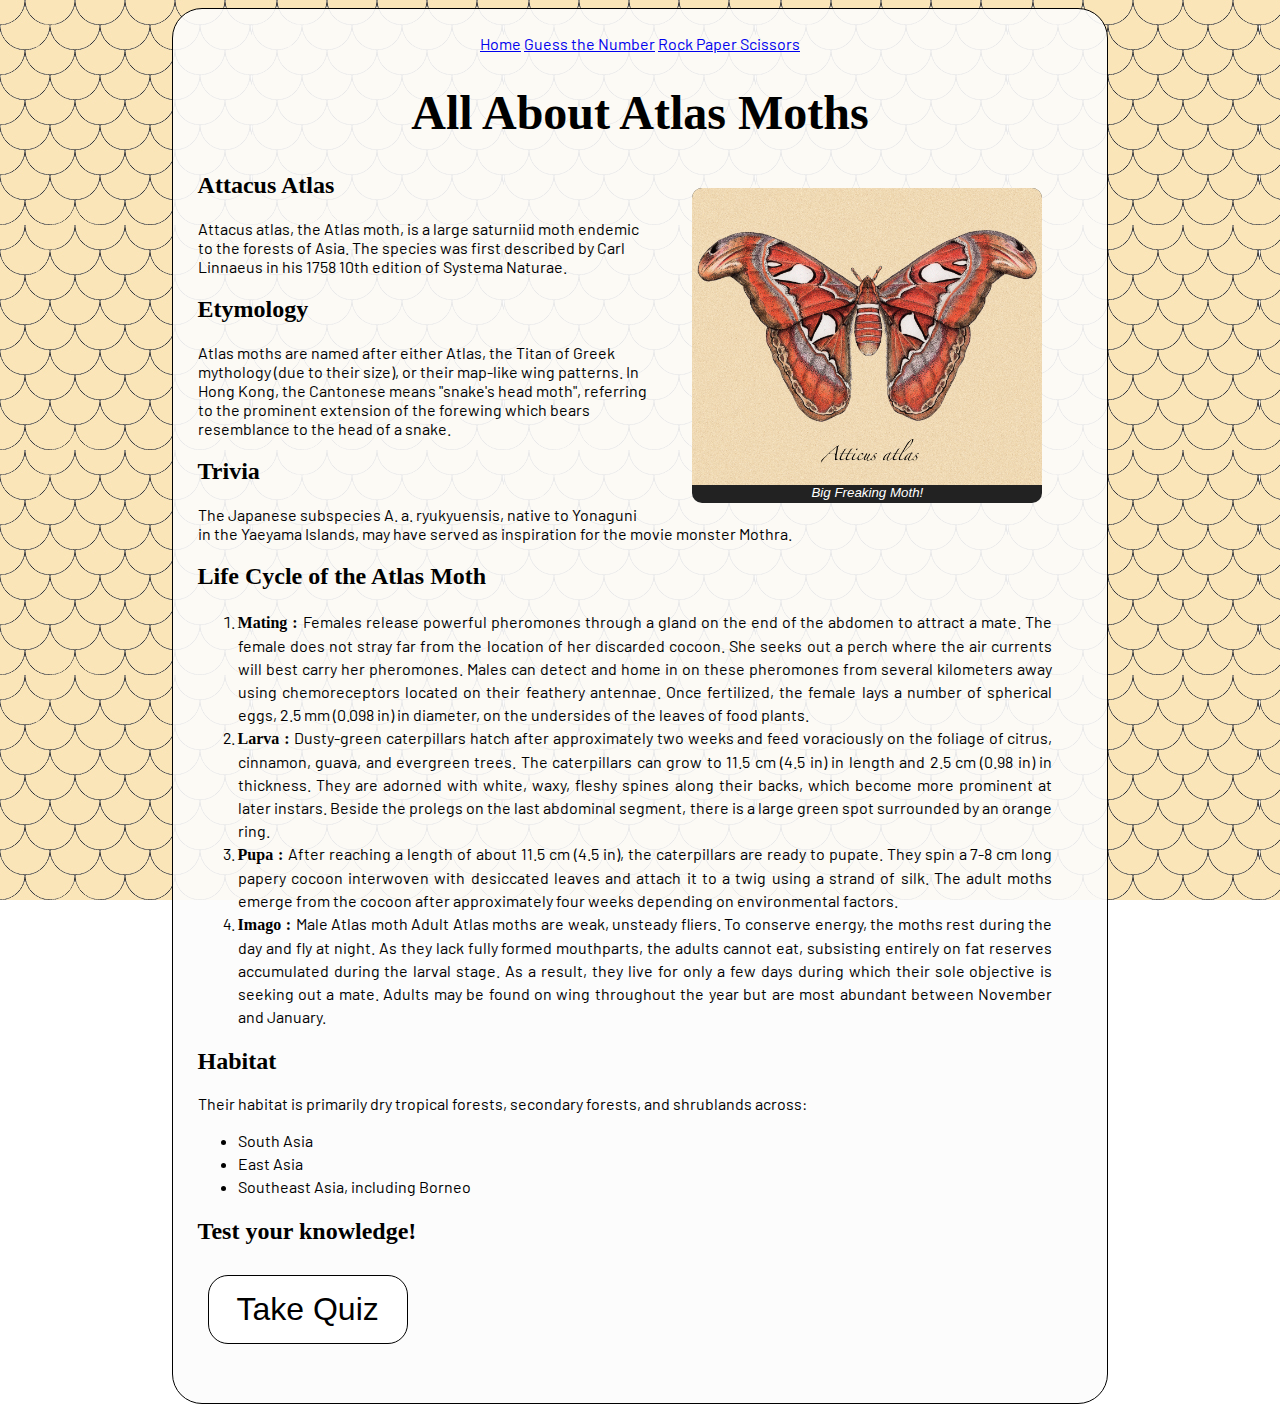
==== index.html @ 3acd2799 "fixed test for no and updated styling" ====
<!DOCTYPE html>
<html lang="en">

<head>
    <meta charset="UTF-8" />
    <meta name="viewport" content="width=device-width, initial-scale=1.0" />
    <meta http-equiv="X-UA-Compatible" content="ie=edge" />
    <title>All About Atlas Moths</title>
    <link rel="stylesheet" href="src/main.css" />
</head>

<body>
    <div id="main-content">
    <header>
        <nav>
            <a href="./">Home</a>
            <a href="guess.html">Guess the Number</a>
            <a href="game.html">Rock Paper Scissors</a>
        </nav>
        <h1>All About Atlas Moths</h1>
    </header>


        <section>
            <figure>
                <img src="assets/atticus-atlas.jpg" class="mothImage" alt="big scary moth" />
                <figcaption>Big Freaking Moth!</figcaption>
            </figure>
            <h2>Attacus Atlas</h2>
            <p>
                Attacus atlas, the Atlas moth, is a large saturniid moth endemic
                to the forests of Asia. The species was first described by Carl
                Linnaeus in his 1758 10th edition of Systema Naturae.
            </p>
        </section>
        <section>
            <h2>Etymology</h2>
            <p>
                Atlas moths are named after either Atlas, the Titan of Greek
                mythology (due to their size), or their map-like wing patterns.
                In Hong Kong, the Cantonese means "snake's head moth", referring
                to the prominent extension of the forewing which bears
                resemblance to the head of a snake.
            </p>
        </section>
        <section>
            <h2>Trivia</h2>
            <p>
                The Japanese subspecies A. a. ryukyuensis, native to Yonaguni in
                the Yaeyama Islands, may have served as inspiration for the
                movie monster Mothra.
            </p>
        </section>
        <section>
            <h2>Life Cycle of the Atlas Moth</h2>
            <ol id="lifecycle-list">
                <li>
                    <span id="lifeCycle">Mating : </span> Females release powerful
                    pheromones through a gland on the end of the abdomen to
                    attract a mate. The female does not stray far from the
                    location of her discarded cocoon. She seeks out a perch
                    where the air currents will best carry her pheromones. Males
                    can detect and home in on these pheromones from several
                    kilometers away using chemoreceptors located on their
                    feathery antennae. Once fertilized, the female lays a number
                    of spherical eggs, 2.5 mm (0.098 in) in diameter, on the
                    undersides of the leaves of food plants.
                </li>
                <li>
                    <span id="lifeCycle">Larva : </span> Dusty-green caterpillars
                    hatch after approximately two weeks and feed voraciously on
                    the foliage of citrus, cinnamon, guava, and evergreen trees.
                    The caterpillars can grow to 11.5 cm (4.5 in) in length and
                    2.5 cm (0.98 in) in thickness. They are adorned with white,
                    waxy, fleshy spines along their backs, which become more
                    prominent at later instars. Beside the prolegs on the last
                    abdominal segment, there is a large green spot surrounded by
                    an orange ring.
                </li>
                <li>
                    <span id="lifeCycle">Pupa : </span> After reaching a length of
                    about 11.5 cm (4.5 in), the caterpillars are ready to
                    pupate. They spin a 7-8 cm long papery cocoon interwoven
                    with desiccated leaves and attach it to a twig using a
                    strand of silk. The adult moths emerge from the cocoon after
                    approximately four weeks depending on environmental factors.
                </li>
                <li>
                    <span id="lifeCycle">Imago : </span> Male Atlas moth Adult
                    Atlas moths are weak, unsteady fliers. To conserve energy,
                    the moths rest during the day and fly at night. As they lack
                    fully formed mouthparts, the adults cannot eat, subsisting
                    entirely on fat reserves accumulated during the larval
                    stage. As a result, they live for only a few days during
                    which their sole objective is seeking out a mate. Adults may
                    be found on wing throughout the year but are most abundant
                    between November and January.
                </li>
            </ol>
        </section>
        <section>
            <h2>Habitat</h2>
            <p>Their habitat is primarily dry tropical forests, secondary forests, and shrublands
                across:</p>
                <ul>
                    <li>South Asia</li>
                    <li>East Asia</li>
                    <li>Southeast Asia, including Borneo</li>
                </ul>
            </section>
            <section class="quiz">
                <h2>Test your knowledge!</h2>
                <button id="quiz-button">Take Quiz</button>
                <p id="quiz-result"></p>
            </section>
            
        </div>
            <script src="src/app.js" type="module"></script>
</body>

</html>
---- src/main.css ----
@import url('https://fonts.googleapis.com/css?family=Barlow|Homemade+Apple&display=swap');

body {
    font-family: 'Barlow', sans-serif;
    background-image: url('../assets/scale-pattern.jpg'); 
    background-attachment: fixed; 
}

header {
    text-align: center;
}

#main-content {
    display: block;
    background-color: rgba(252, 252, 252, 0.9);
    padding: 25px;
    border-radius: 30px;
    border: 1.5px solid black;
    margin: auto;
    width: 70%;
}

h1,
h2 {
    font-family: 'Homemade Apple', cursive;
}

h1 {
    font-size: 3em;
    color: black;
}

figure {
    float: right;
    max-width: 350px;
}

figcaption {
    background-color: #222;
    color: #fff;
    font: italic smaller sans-serif;
    padding: 3px;
    text-align: center;
    border-radius: 10px;
}

.mothImage {
    float: right;
    margin-left: 20px;
    max-width: 350px;
    border-top-right-radius: 10px;
    border-top-left-radius: 10px;
}

#lifeCycle {
    color: #000;
    font-weight: bolder;
    font-family: 'Homemade Apple', cursive;
}

li {
    text-align: justify;
    margin-right: 30px;
    line-height: 23px;
}

#quiz-result {
    font-size: 1.5em;
}

button{
    background-color: #fff;
    color: #000;
    border: 1.5px solid #000;
    border-radius: 20px;
    width: 200px;
    padding: 15px;
    margin: 10px;
    font-size: 2rem;
}

button:hover {
    background-color: #000;
    color: #fff;
    cursor: pointer;
}

button:focus, button:active {
    outline: none;
}
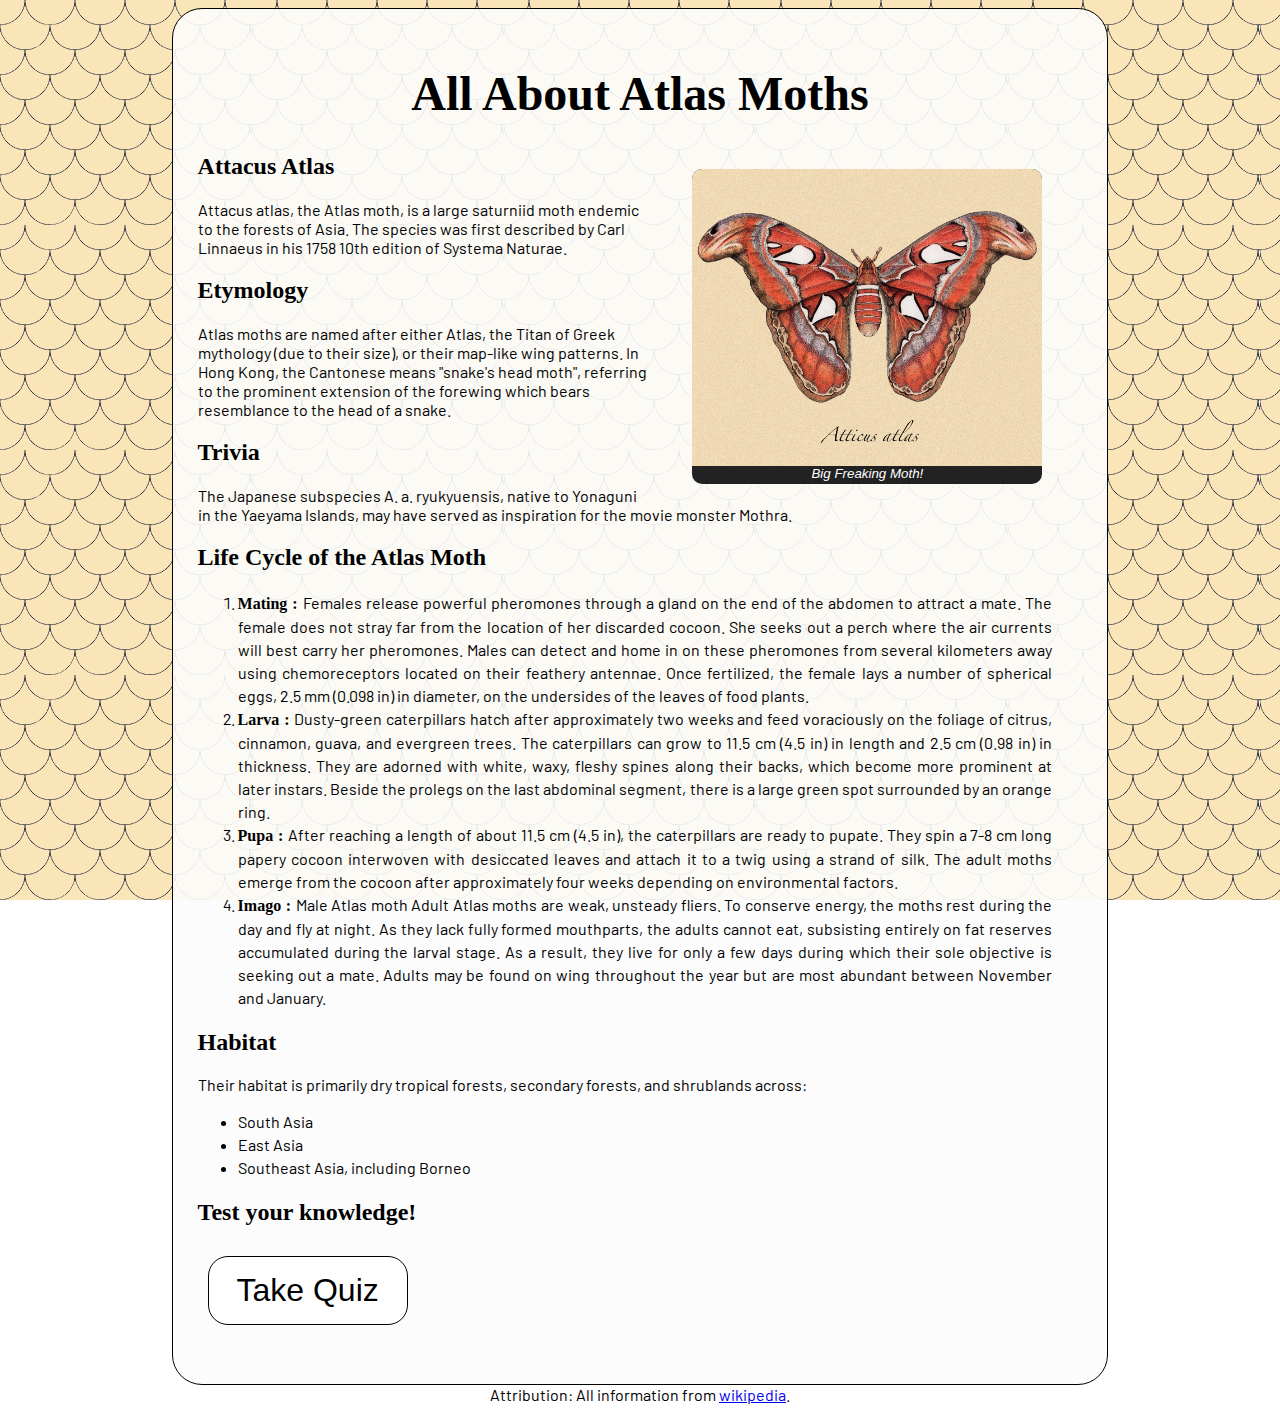
==== commit 5e5c9378: "add footer and attribution" ====
--- a/index.html
+++ b/index.html
@@ -12,11 +12,6 @@
 <body>
     <div id="main-content">
     <header>
-        <nav>
-            <a href="./">Home</a>
-            <a href="guess.html">Guess the Number</a>
-            <a href="game.html">Rock Paper Scissors</a>
-        </nav>
         <h1>All About Atlas Moths</h1>
     </header>
 
@@ -115,6 +110,9 @@
             </section>
             
         </div>
+        <footer>
+            Attribution: All information from <a href="https://en.wikipedia.org/wiki/Attacus_atlas">wikipedia</a>.
+        </footer>
             <script src="src/app.js" type="module"></script>
 </body>
 
--- a/src/main.css
+++ b/src/main.css
@@ -87,4 +87,11 @@
 
 button:focus, button:active {
     outline: none;
+}
+
+footer {
+    display: block;
+    margin: auto;
+    width: 70%;
+    text-align: center;
 }